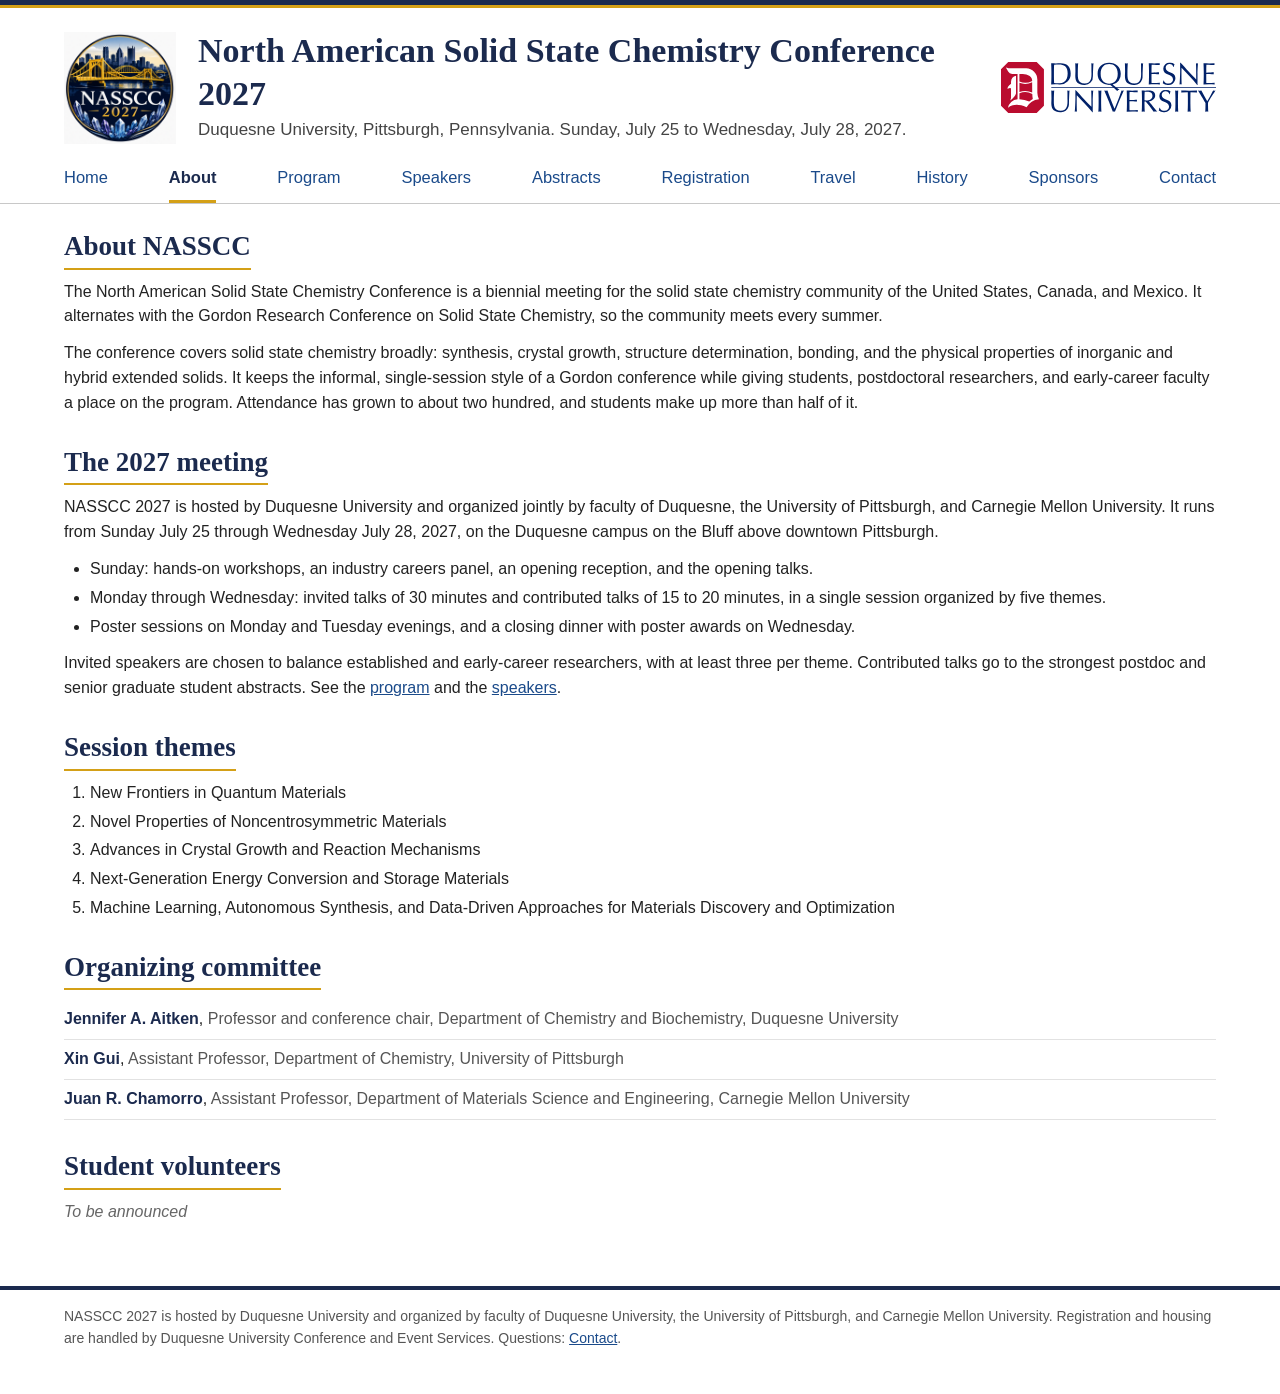
==== docs/about.html @ 4c237b93 "Home: description above the photo without a header, facts table beside the speaker list; themes move" ====
<!doctype html>
<html lang="en">
<head>
<meta charset="utf-8">
<meta name="viewport" content="width=device-width, initial-scale=1">
<title>About | NASSCC 2027</title>
<meta name="description" content="North American Solid State Chemistry Conference 2027, Duquesne University, Pittsburgh, July 25 to 28, 2027.">
<link rel="canonical" href="https://nasscc.com/about.html">
<meta property="og:type" content="website">
<meta property="og:site_name" content="NASSCC 2027">
<meta property="og:title" content="About | NASSCC 2027">
<meta property="og:description" content="North American Solid State Chemistry Conference, Duquesne University, Pittsburgh, July 25 to 28, 2027.">
<meta property="og:image" content="https://nasscc.com/img/site/logo.png">
<link rel="icon" href="img/site/favicon.png" type="image/png">
<link rel="stylesheet" href="style.css">
</head>
<body>
<div class="topband"></div>
<div class="masthead"><div class="wrap">
<div class="row"><a href="index.html"><img class="mark" src="img/site/logo.png" alt="NASSCC 2027"></a><div class="titleblock">
<h1><a href="index.html">North American Solid State Chemistry Conference 2027</a></h1>
<p class="sub">Duquesne University, Pittsburgh, Pennsylvania. Sunday, July 25 to Wednesday, July 28, 2027.</p>
</div><a class="host" href="https://www.duq.edu/"><img src="img/site/duquesne.svg" alt="Duquesne University"></a></div>
<nav>
<a href="index.html">Home</a>
<a href="about.html" class="active">About</a>
<a href="program.html">Program</a>
<a href="speakers.html">Speakers</a>
<a href="abstracts.html">Abstracts</a>
<a href="registration.html">Registration</a>
<a href="pittsburgh.html">Travel</a>
<a href="history.html">History</a>
<a href="sponsors.html">Sponsors</a>
<a href="contact.html">Contact</a>
</nav>
</div></div>
<main><div class="wrap">

<h2>About NASSCC</h2>
<p class="lead">The North American Solid State Chemistry Conference is a biennial meeting for the solid state chemistry community of the United States, Canada, and Mexico. It alternates with the Gordon Research Conference on Solid State Chemistry, so the community meets every summer.</p>
<p>The conference covers solid state chemistry broadly: synthesis, crystal growth, structure determination, bonding, and the physical properties of inorganic and hybrid extended solids. It keeps the informal, single-session style of a Gordon conference while giving students, postdoctoral researchers, and early-career faculty a place on the program. Attendance has grown to about two hundred, and students make up more than half of it.</p>

<div class="sect">
<h2>The 2027 meeting</h2>
<p>NASSCC 2027 is hosted by Duquesne University and organized jointly by faculty of Duquesne, the University of Pittsburgh, and Carnegie Mellon University. It runs from Sunday July 25 through Wednesday July 28, 2027, on the Duquesne campus on the Bluff above downtown Pittsburgh.</p>
<ul>
<li>Sunday: hands-on workshops, an industry careers panel, an opening reception, and the opening talks.</li>
<li>Monday through Wednesday: invited talks of 30 minutes and contributed talks of 15 to 20 minutes, in a single session organized by five themes.</li>
<li>Poster sessions on Monday and Tuesday evenings, and a closing dinner with poster awards on Wednesday.</li>
</ul>
<p>Invited speakers are chosen to balance established and early-career researchers, with at least three per theme. Contributed talks go to the strongest postdoc and senior graduate student abstracts. See the <a href="program.html">program</a> and the <a href="speakers.html">speakers</a>.</p>
</div>

<div class="sect">
<h2>Session themes</h2>
<ol class="themes">
<li>New Frontiers in Quantum Materials</li><li>Novel Properties of Noncentrosymmetric Materials</li><li>Advances in Crystal Growth and Reaction Mechanisms</li><li>Next-Generation Energy Conversion and Storage Materials</li><li>Machine Learning, Autonomous Synthesis, and Data-Driven Approaches for Materials Discovery and Optimization</li>
</ol>
</div>

<div class="sect">
<h2>Organizing committee</h2>
<ul class="slist"><li><b>Jennifer A. Aitken</b>, <span>Professor and conference chair, Department of Chemistry and Biochemistry, Duquesne University</span></li><li><b>Xin Gui</b>, <span>Assistant Professor, Department of Chemistry, University of Pittsburgh</span></li><li><b>Juan R. Chamorro</b>, <span>Assistant Professor, Department of Materials Science and Engineering, Carnegie Mellon University</span></li></ul>
</div>

<div class="sect">
<h2>Student volunteers</h2>
<p><span class="tba">To be announced</span></p>
</div>

</div></main>
<footer><div class="wrap">
<p>NASSCC 2027 is hosted by Duquesne University and organized by faculty of Duquesne University, the University of Pittsburgh, and Carnegie Mellon University. Registration and housing are handled by Duquesne University Conference and Event Services. Questions: <a href="contact.html">Contact</a>.</p>

</div></footer>
</body>
</html>
---- docs/style.css ----
body{margin:0;background:#fff;color:#222;font:16px/1.55 "Helvetica Neue",Helvetica,Arial,sans-serif}
*{box-sizing:border-box}
a{color:#1a4a8a}
a:hover{color:#0b2f5e}
img{max-width:100%;display:block}
.wrap{max-width:1200px;margin:0 auto;padding:0 24px}
h1,h2,h3{font-family:Georgia,"Iowan Old Style",Palatino,"Times New Roman",serif;font-weight:700;line-height:1.25}
h2{color:#1b2a4e;padding-bottom:4px;border-bottom:2px solid #d4a017;display:inline-block}
h3{color:#1b2a4e}
.topband{height:8px;background:#1b2a4e;border-bottom:3px solid #d4a017}
.masthead{padding:22px 0 0;border-bottom:1px solid #c8c8c8}
.masthead .row{display:flex;align-items:center;gap:22px}
.masthead .row>a{flex:none}
.masthead .titleblock{flex:1 1 auto;min-width:0}
.masthead .host img{width:215px;height:auto;margin-bottom:10px}
@media (max-width:900px){.masthead .host img{width:170px}}
@media (max-width:720px){.masthead .row{flex-wrap:wrap}.masthead .host{order:3;margin-left:0}.masthead .host img{width:150px}}
.masthead .mark{width:112px;height:112px;flex:none;margin-bottom:10px}
@media (max-width:600px){.masthead .mark{width:72px;height:72px}}
.masthead h1{font-size:clamp(24px,3.4vw,34px);margin:0 0 2px}
.masthead .sub{margin:0 0 12px}
.masthead h1 a{color:#1b2a4e;text-decoration:none}
.masthead .sub{margin:0 0 12px;font-size:17px;color:#444}
nav{font-size:16.5px;padding:10px 0 0;display:flex;justify-content:space-between;flex-wrap:wrap;gap:0 14px}
nav a{color:#1a4a8a;text-decoration:none;padding-bottom:9px;border-bottom:3px solid transparent;white-space:nowrap}
nav a.active{font-weight:700;color:#1b2a4e;border-bottom-color:#d4a017}
nav a:hover{color:#1b2a4e}
@media (max-width:720px){nav{justify-content:flex-start;gap:0 18px}nav a{padding-bottom:6px}}
main{padding:26px 0 50px;min-height:50vh}
h2{font-size:27px;margin:28px 0 10px}
h2:first-child{margin-top:0}
h3{font-size:20px;margin:22px 0 6px}
p{margin:0 0 12px}
ul,ol{margin:0 0 12px;padding-left:26px}
li{margin:0 0 4px}
.small{font-size:14px;color:#555}
.sect{margin-top:30px}
.lead{}
.tba{color:#666;font-style:italic}
figure{margin:0 0 22px}
figure img{width:100%;height:auto}
figcaption{font-size:13px;color:#555;padding-top:6px}
.banner img{aspect-ratio:2/1.1;object-fit:cover;object-position:50% 0}
.cols{display:grid;grid-template-columns:1.15fr 1fr;gap:48px;align-items:start}
.cols h2{margin-top:0}
@media (max-width:720px){.cols{grid-template-columns:1fr;gap:12px}}
table{border-collapse:collapse;width:100%;margin:6px 0 16px;font-size:15.5px}
th,td{text-align:left;padding:7px 12px 7px 0;border-bottom:1px solid #ccc;vertical-align:top}
th{font-weight:700;border-bottom:2px solid #d4a017}
table.facts td:first-child{font-weight:700;width:120px;white-space:nowrap}
table.facts td{padding-top:9px;padding-bottom:9px;white-space:nowrap}
@media (max-width:720px){table.facts td{white-space:normal}}
.tscroll{overflow-x:auto}
/* people */
.pgrid{display:grid;grid-template-columns:repeat(5,1fr);gap:26px 24px;margin:6px 0 10px}
@media (max-width:1000px){.pgrid{grid-template-columns:repeat(4,1fr)}}
@media (max-width:820px){.pgrid{grid-template-columns:repeat(3,1fr)}}
@media (max-width:600px){.pgrid{grid-template-columns:repeat(2,1fr);gap:20px 14px}}
.pcard{margin:0}
.portrait{width:100%;aspect-ratio:1/1;object-fit:cover;background:#e9e9e9}
.portrait.empty{background:#eee}
.pcard figcaption{padding-top:7px;font-size:14px;color:#444;line-height:1.4}
.pcard .nm{font-size:16px;font-weight:700;color:#222;display:block;margin-bottom:2px}
.pcard .site{display:inline-block;margin-top:3px;font-size:13.5px}
.orgs{display:grid;grid-template-columns:repeat(3,1fr);gap:26px 24px;max-width:720px}
@media (max-width:600px){.orgs{grid-template-columns:1fr 1fr;gap:20px 14px}}
.namelist{columns:2;column-gap:40px;padding-left:22px;font-size:15.5px;max-width:none}
.namelist.one{columns:1}
.namelist li{break-inside:avoid;max-width:none}
@media (max-width:600px){.namelist{columns:1}}
footer{border-top:4px solid #1b2a4e;padding:16px 0 40px;font-size:14px;color:#555}
footer p{margin:0 0 4px;max-width:none}
footer p.credit{margin-top:8px;font-size:13px;color:#777}
.slist{list-style:none;padding:0;margin:0 0 18px}
.slist li{padding:7px 0;border-bottom:1px solid #e2e2e2;margin:0}
.slist b{color:#1b2a4e}
.slist span{color:#555}
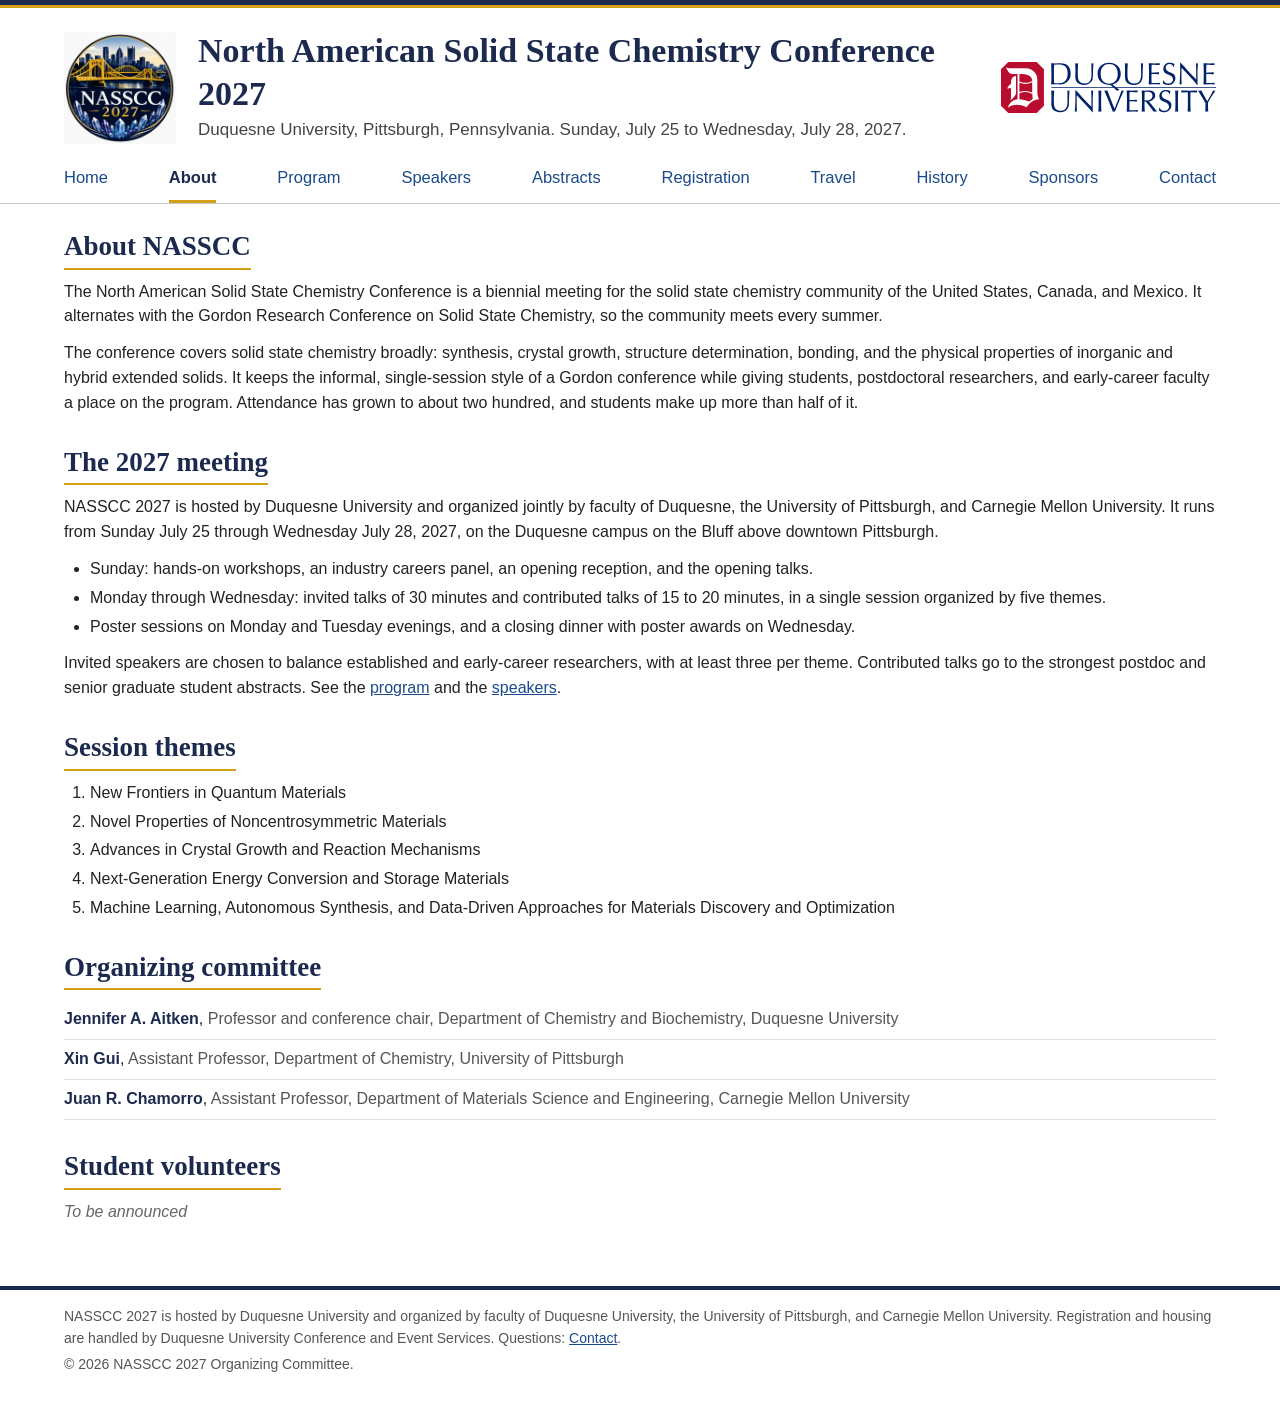
==== commit 0719d077: "Footer copyright line Co-Authored-By: Claude Fable 5.1 <noreply@anthropic.com> Claude-Session: https" ====
--- a/docs/about.html
+++ b/docs/about.html
@@ -72,6 +72,7 @@
 <footer><div class="wrap">
 <p>NASSCC 2027 is hosted by Duquesne University and organized by faculty of Duquesne University, the University of Pittsburgh, and Carnegie Mellon University. Registration and housing are handled by Duquesne University Conference and Event Services. Questions: <a href="contact.html">Contact</a>.</p>
 
+<p>&copy; 2026 NASSCC 2027 Organizing Committee.</p>
 </div></footer>
 </body>
 </html>
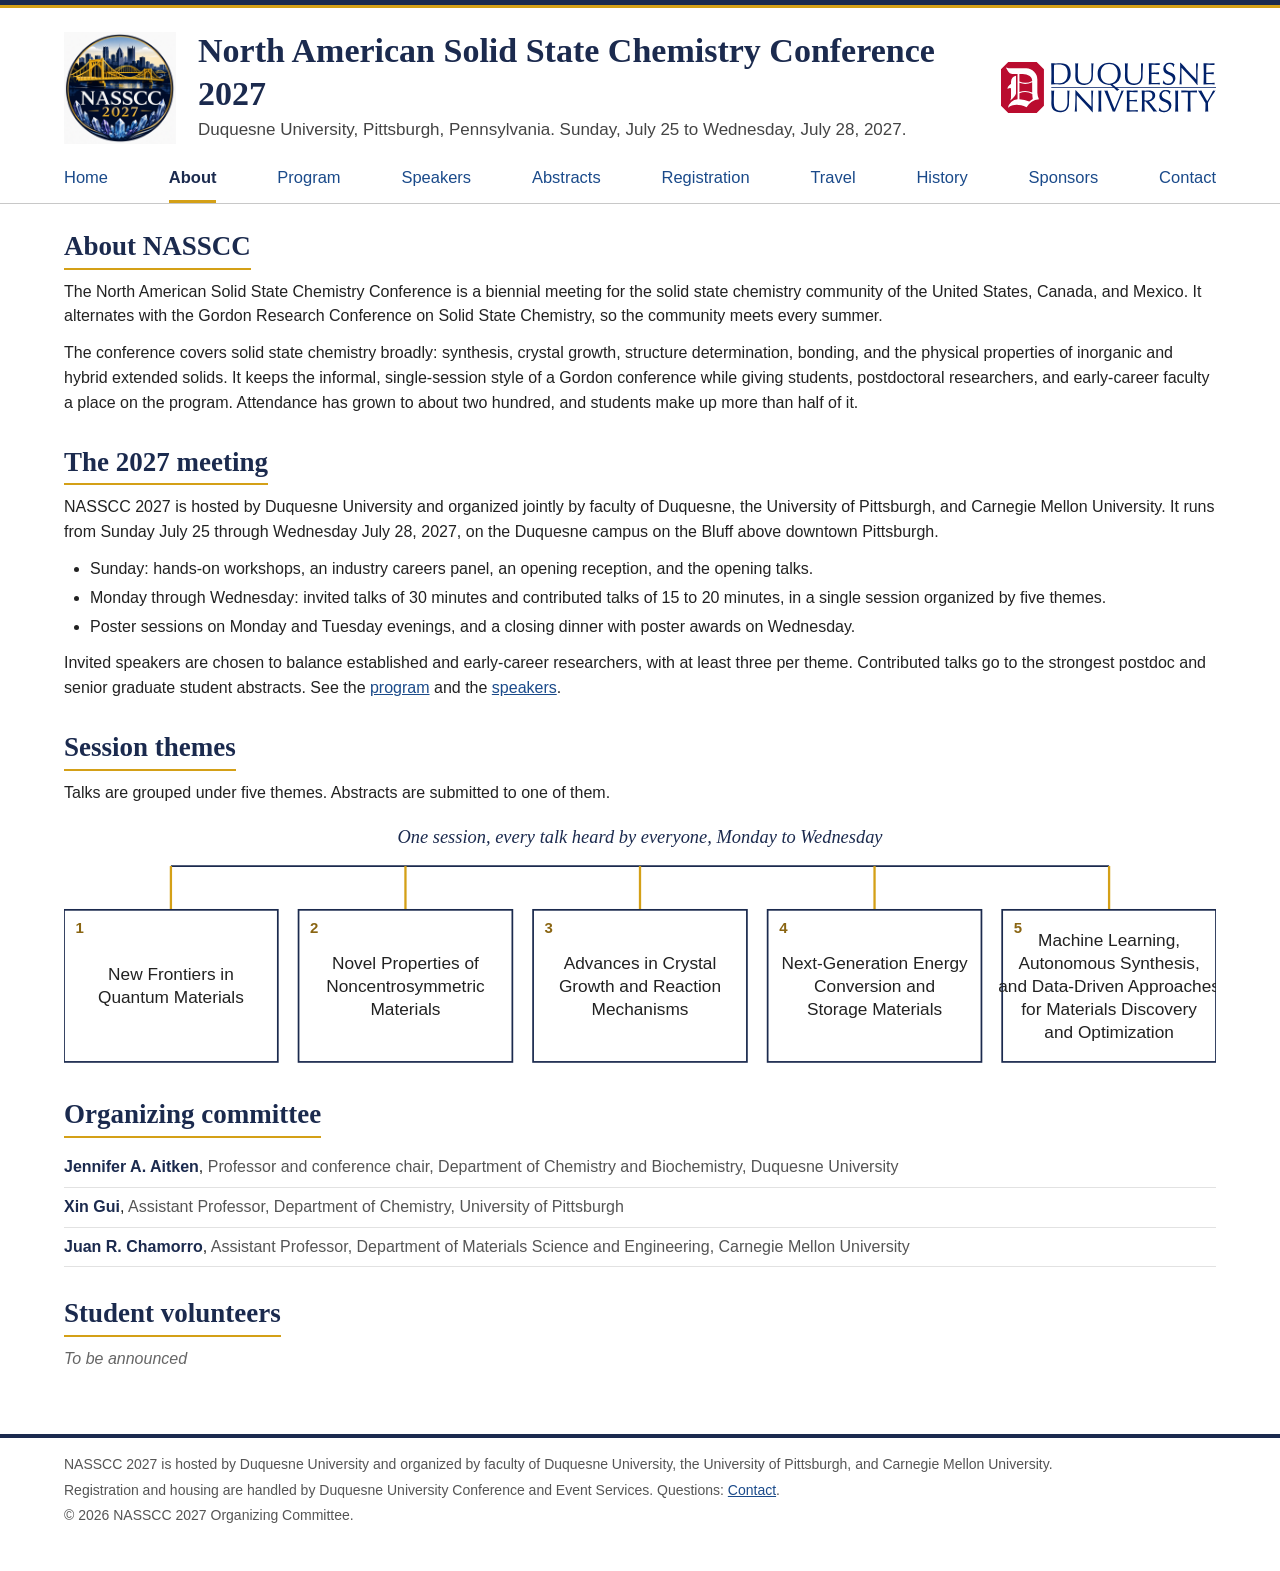
==== commit 24b3a267: "History blanks for unknown organizers, footer split, contact wording, themes figure on About, themes" ====
--- a/docs/about.html
+++ b/docs/about.html
@@ -53,9 +53,8 @@
 
 <div class="sect">
 <h2>Session themes</h2>
-<ol class="themes">
-<li>New Frontiers in Quantum Materials</li><li>Novel Properties of Noncentrosymmetric Materials</li><li>Advances in Crystal Growth and Reaction Mechanisms</li><li>Next-Generation Energy Conversion and Storage Materials</li><li>Machine Learning, Autonomous Synthesis, and Data-Driven Approaches for Materials Discovery and Optimization</li>
-</ol>
+<p>Talks are grouped under five themes. Abstracts are submitted to one of them.</p>
+<figure class="themes-wrap"><svg class="themes-fig" viewBox="0 0 1000 216" role="img" aria-label="The five session themes of NASSCC 2027"><style>.tf-t{font:15px "Helvetica Neue",Helvetica,Arial,sans-serif;fill:#222}.tf-h{font:italic 16px Georgia,serif;fill:#1b2a4e}.tf-n{font:bold 13px "Helvetica Neue",Helvetica,Arial,sans-serif;fill:#8a6512}</style><text class="tf-h" x="500.0" y="20" text-anchor="middle">One session, every talk heard by everyone, Monday to Wednesday</text><line x1="92.8" y1="40" x2="907.2" y2="40" stroke="#1b2a4e" stroke-width="1.5"/><line x1="92.8" y1="40" x2="92.8" y2="78" stroke="#d4a017" stroke-width="2"/><rect x="0.0" y="78" width="185.6" height="132" fill="#fff" stroke="#1b2a4e" stroke-width="1.5"/><text class="tf-n" x="10.0" y="98">1</text><text class="tf-t" x="92.8" y="139.0" text-anchor="middle">New Frontiers in</text><text class="tf-t" x="92.8" y="159.0" text-anchor="middle">Quantum Materials</text><line x1="296.4" y1="40" x2="296.4" y2="78" stroke="#d4a017" stroke-width="2"/><rect x="203.6" y="78" width="185.6" height="132" fill="#fff" stroke="#1b2a4e" stroke-width="1.5"/><text class="tf-n" x="213.6" y="98">2</text><text class="tf-t" x="296.4" y="129.0" text-anchor="middle">Novel Properties of</text><text class="tf-t" x="296.4" y="149.0" text-anchor="middle">Noncentrosymmetric</text><text class="tf-t" x="296.4" y="169.0" text-anchor="middle">Materials</text><line x1="500.0" y1="40" x2="500.0" y2="78" stroke="#d4a017" stroke-width="2"/><rect x="407.2" y="78" width="185.6" height="132" fill="#fff" stroke="#1b2a4e" stroke-width="1.5"/><text class="tf-n" x="417.2" y="98">3</text><text class="tf-t" x="500.0" y="129.0" text-anchor="middle">Advances in Crystal</text><text class="tf-t" x="500.0" y="149.0" text-anchor="middle">Growth and Reaction</text><text class="tf-t" x="500.0" y="169.0" text-anchor="middle">Mechanisms</text><line x1="703.5999999999999" y1="40" x2="703.5999999999999" y2="78" stroke="#d4a017" stroke-width="2"/><rect x="610.8" y="78" width="185.6" height="132" fill="#fff" stroke="#1b2a4e" stroke-width="1.5"/><text class="tf-n" x="620.8" y="98">4</text><text class="tf-t" x="703.5999999999999" y="129.0" text-anchor="middle">Next-Generation Energy</text><text class="tf-t" x="703.5999999999999" y="149.0" text-anchor="middle">Conversion and</text><text class="tf-t" x="703.5999999999999" y="169.0" text-anchor="middle">Storage Materials</text><line x1="907.1999999999999" y1="40" x2="907.1999999999999" y2="78" stroke="#d4a017" stroke-width="2"/><rect x="814.4" y="78" width="185.6" height="132" fill="#fff" stroke="#1b2a4e" stroke-width="1.5"/><text class="tf-n" x="824.4" y="98">5</text><text class="tf-t" x="907.1999999999999" y="109.0" text-anchor="middle">Machine Learning,</text><text class="tf-t" x="907.1999999999999" y="129.0" text-anchor="middle">Autonomous Synthesis,</text><text class="tf-t" x="907.1999999999999" y="149.0" text-anchor="middle">and Data-Driven Approaches</text><text class="tf-t" x="907.1999999999999" y="169.0" text-anchor="middle">for Materials Discovery</text><text class="tf-t" x="907.1999999999999" y="189.0" text-anchor="middle">and Optimization</text></svg></figure>
 </div>
 
 <div class="sect">
@@ -70,7 +69,8 @@
 
 </div></main>
 <footer><div class="wrap">
-<p>NASSCC 2027 is hosted by Duquesne University and organized by faculty of Duquesne University, the University of Pittsburgh, and Carnegie Mellon University. Registration and housing are handled by Duquesne University Conference and Event Services. Questions: <a href="contact.html">Contact</a>.</p>
+<p>NASSCC 2027 is hosted by Duquesne University and organized by faculty of Duquesne University, the University of Pittsburgh, and Carnegie Mellon University.</p>
+<p>Registration and housing are handled by Duquesne University Conference and Event Services. Questions: <a href="contact.html">Contact</a>.</p>
 
 <p>&copy; 2026 NASSCC 2027 Organizing Committee.</p>
 </div></footer>
--- a/docs/style.css
+++ b/docs/style.css
@@ -75,3 +75,5 @@
 .slist li{padding:7px 0;border-bottom:1px solid #e2e2e2;margin:0}
 .slist b{color:#1b2a4e}
 .slist span{color:#555}
+.themes-wrap{margin:14px 0 6px}
+.themes-fig{width:100%;height:auto;display:block}
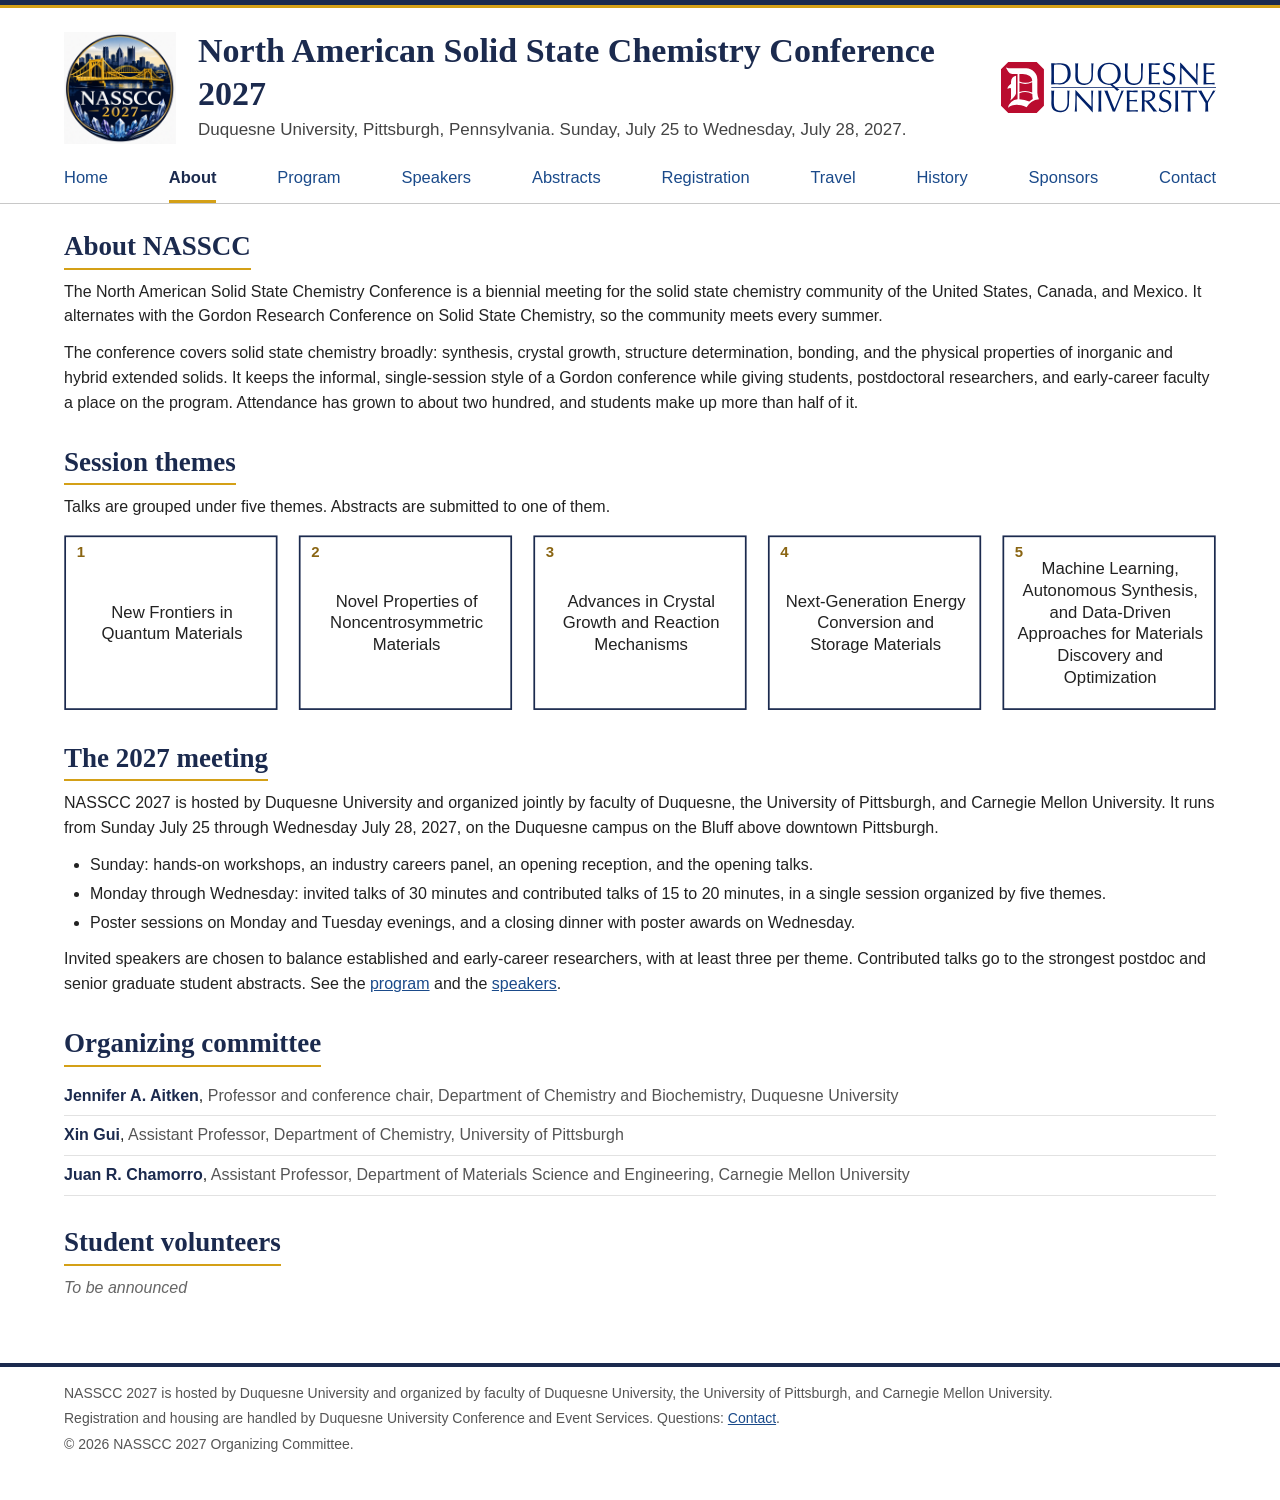
==== commit aa45c4cf: "About: themes figure as five plain boxes, placed above The 2027 meeting Co-Authored-By: Claude Fable" ====
--- a/docs/about.html
+++ b/docs/about.html
@@ -41,6 +41,12 @@
 <p>The conference covers solid state chemistry broadly: synthesis, crystal growth, structure determination, bonding, and the physical properties of inorganic and hybrid extended solids. It keeps the informal, single-session style of a Gordon conference while giving students, postdoctoral researchers, and early-career faculty a place on the program. Attendance has grown to about two hundred, and students make up more than half of it.</p>
 
 <div class="sect">
+<h2>Session themes</h2>
+<p>Talks are grouped under five themes. Abstracts are submitted to one of them.</p>
+<figure class="themes-wrap"><svg class="themes-fig" viewBox="0 0 1000 154" role="img" aria-label="The five session themes of NASSCC 2027"><style>.tf-t{font:14.5px "Helvetica Neue",Helvetica,Arial,sans-serif;fill:#222}.tf-n{font:bold 13px "Helvetica Neue",Helvetica,Arial,sans-serif;fill:#8a6512}</style><rect x="1.0" y="2" width="183.6" height="150" fill="#fff" stroke="#1b2a4e" stroke-width="1.5"/><text class="tf-n" x="11.0" y="20">1</text><text class="tf-t" x="93.8" y="72.5" text-anchor="middle">New Frontiers in</text><text class="tf-t" x="93.8" y="91.5" text-anchor="middle">Quantum Materials</text><rect x="204.6" y="2" width="183.6" height="150" fill="#fff" stroke="#1b2a4e" stroke-width="1.5"/><text class="tf-n" x="214.6" y="20">2</text><text class="tf-t" x="297.4" y="63.0" text-anchor="middle">Novel Properties of</text><text class="tf-t" x="297.4" y="82.0" text-anchor="middle">Noncentrosymmetric</text><text class="tf-t" x="297.4" y="101.0" text-anchor="middle">Materials</text><rect x="408.2" y="2" width="183.6" height="150" fill="#fff" stroke="#1b2a4e" stroke-width="1.5"/><text class="tf-n" x="418.2" y="20">3</text><text class="tf-t" x="501.0" y="63.0" text-anchor="middle">Advances in Crystal</text><text class="tf-t" x="501.0" y="82.0" text-anchor="middle">Growth and Reaction</text><text class="tf-t" x="501.0" y="101.0" text-anchor="middle">Mechanisms</text><rect x="611.8" y="2" width="183.6" height="150" fill="#fff" stroke="#1b2a4e" stroke-width="1.5"/><text class="tf-n" x="621.8" y="20">4</text><text class="tf-t" x="704.5999999999999" y="63.0" text-anchor="middle">Next-Generation Energy</text><text class="tf-t" x="704.5999999999999" y="82.0" text-anchor="middle">Conversion and</text><text class="tf-t" x="704.5999999999999" y="101.0" text-anchor="middle">Storage Materials</text><rect x="815.4" y="2" width="183.6" height="150" fill="#fff" stroke="#1b2a4e" stroke-width="1.5"/><text class="tf-n" x="825.4" y="20">5</text><text class="tf-t" x="908.1999999999999" y="34.5" text-anchor="middle">Machine Learning,</text><text class="tf-t" x="908.1999999999999" y="53.5" text-anchor="middle">Autonomous Synthesis,</text><text class="tf-t" x="908.1999999999999" y="72.5" text-anchor="middle">and Data-Driven</text><text class="tf-t" x="908.1999999999999" y="91.5" text-anchor="middle">Approaches for Materials</text><text class="tf-t" x="908.1999999999999" y="110.5" text-anchor="middle">Discovery and</text><text class="tf-t" x="908.1999999999999" y="129.5" text-anchor="middle">Optimization</text></svg></figure>
+</div>
+
+<div class="sect">
 <h2>The 2027 meeting</h2>
 <p>NASSCC 2027 is hosted by Duquesne University and organized jointly by faculty of Duquesne, the University of Pittsburgh, and Carnegie Mellon University. It runs from Sunday July 25 through Wednesday July 28, 2027, on the Duquesne campus on the Bluff above downtown Pittsburgh.</p>
 <ul>
@@ -49,12 +55,6 @@
 <li>Poster sessions on Monday and Tuesday evenings, and a closing dinner with poster awards on Wednesday.</li>
 </ul>
 <p>Invited speakers are chosen to balance established and early-career researchers, with at least three per theme. Contributed talks go to the strongest postdoc and senior graduate student abstracts. See the <a href="program.html">program</a> and the <a href="speakers.html">speakers</a>.</p>
-</div>
-
-<div class="sect">
-<h2>Session themes</h2>
-<p>Talks are grouped under five themes. Abstracts are submitted to one of them.</p>
-<figure class="themes-wrap"><svg class="themes-fig" viewBox="0 0 1000 216" role="img" aria-label="The five session themes of NASSCC 2027"><style>.tf-t{font:15px "Helvetica Neue",Helvetica,Arial,sans-serif;fill:#222}.tf-h{font:italic 16px Georgia,serif;fill:#1b2a4e}.tf-n{font:bold 13px "Helvetica Neue",Helvetica,Arial,sans-serif;fill:#8a6512}</style><text class="tf-h" x="500.0" y="20" text-anchor="middle">One session, every talk heard by everyone, Monday to Wednesday</text><line x1="92.8" y1="40" x2="907.2" y2="40" stroke="#1b2a4e" stroke-width="1.5"/><line x1="92.8" y1="40" x2="92.8" y2="78" stroke="#d4a017" stroke-width="2"/><rect x="0.0" y="78" width="185.6" height="132" fill="#fff" stroke="#1b2a4e" stroke-width="1.5"/><text class="tf-n" x="10.0" y="98">1</text><text class="tf-t" x="92.8" y="139.0" text-anchor="middle">New Frontiers in</text><text class="tf-t" x="92.8" y="159.0" text-anchor="middle">Quantum Materials</text><line x1="296.4" y1="40" x2="296.4" y2="78" stroke="#d4a017" stroke-width="2"/><rect x="203.6" y="78" width="185.6" height="132" fill="#fff" stroke="#1b2a4e" stroke-width="1.5"/><text class="tf-n" x="213.6" y="98">2</text><text class="tf-t" x="296.4" y="129.0" text-anchor="middle">Novel Properties of</text><text class="tf-t" x="296.4" y="149.0" text-anchor="middle">Noncentrosymmetric</text><text class="tf-t" x="296.4" y="169.0" text-anchor="middle">Materials</text><line x1="500.0" y1="40" x2="500.0" y2="78" stroke="#d4a017" stroke-width="2"/><rect x="407.2" y="78" width="185.6" height="132" fill="#fff" stroke="#1b2a4e" stroke-width="1.5"/><text class="tf-n" x="417.2" y="98">3</text><text class="tf-t" x="500.0" y="129.0" text-anchor="middle">Advances in Crystal</text><text class="tf-t" x="500.0" y="149.0" text-anchor="middle">Growth and Reaction</text><text class="tf-t" x="500.0" y="169.0" text-anchor="middle">Mechanisms</text><line x1="703.5999999999999" y1="40" x2="703.5999999999999" y2="78" stroke="#d4a017" stroke-width="2"/><rect x="610.8" y="78" width="185.6" height="132" fill="#fff" stroke="#1b2a4e" stroke-width="1.5"/><text class="tf-n" x="620.8" y="98">4</text><text class="tf-t" x="703.5999999999999" y="129.0" text-anchor="middle">Next-Generation Energy</text><text class="tf-t" x="703.5999999999999" y="149.0" text-anchor="middle">Conversion and</text><text class="tf-t" x="703.5999999999999" y="169.0" text-anchor="middle">Storage Materials</text><line x1="907.1999999999999" y1="40" x2="907.1999999999999" y2="78" stroke="#d4a017" stroke-width="2"/><rect x="814.4" y="78" width="185.6" height="132" fill="#fff" stroke="#1b2a4e" stroke-width="1.5"/><text class="tf-n" x="824.4" y="98">5</text><text class="tf-t" x="907.1999999999999" y="109.0" text-anchor="middle">Machine Learning,</text><text class="tf-t" x="907.1999999999999" y="129.0" text-anchor="middle">Autonomous Synthesis,</text><text class="tf-t" x="907.1999999999999" y="149.0" text-anchor="middle">and Data-Driven Approaches</text><text class="tf-t" x="907.1999999999999" y="169.0" text-anchor="middle">for Materials Discovery</text><text class="tf-t" x="907.1999999999999" y="189.0" text-anchor="middle">and Optimization</text></svg></figure>
 </div>
 
 <div class="sect">
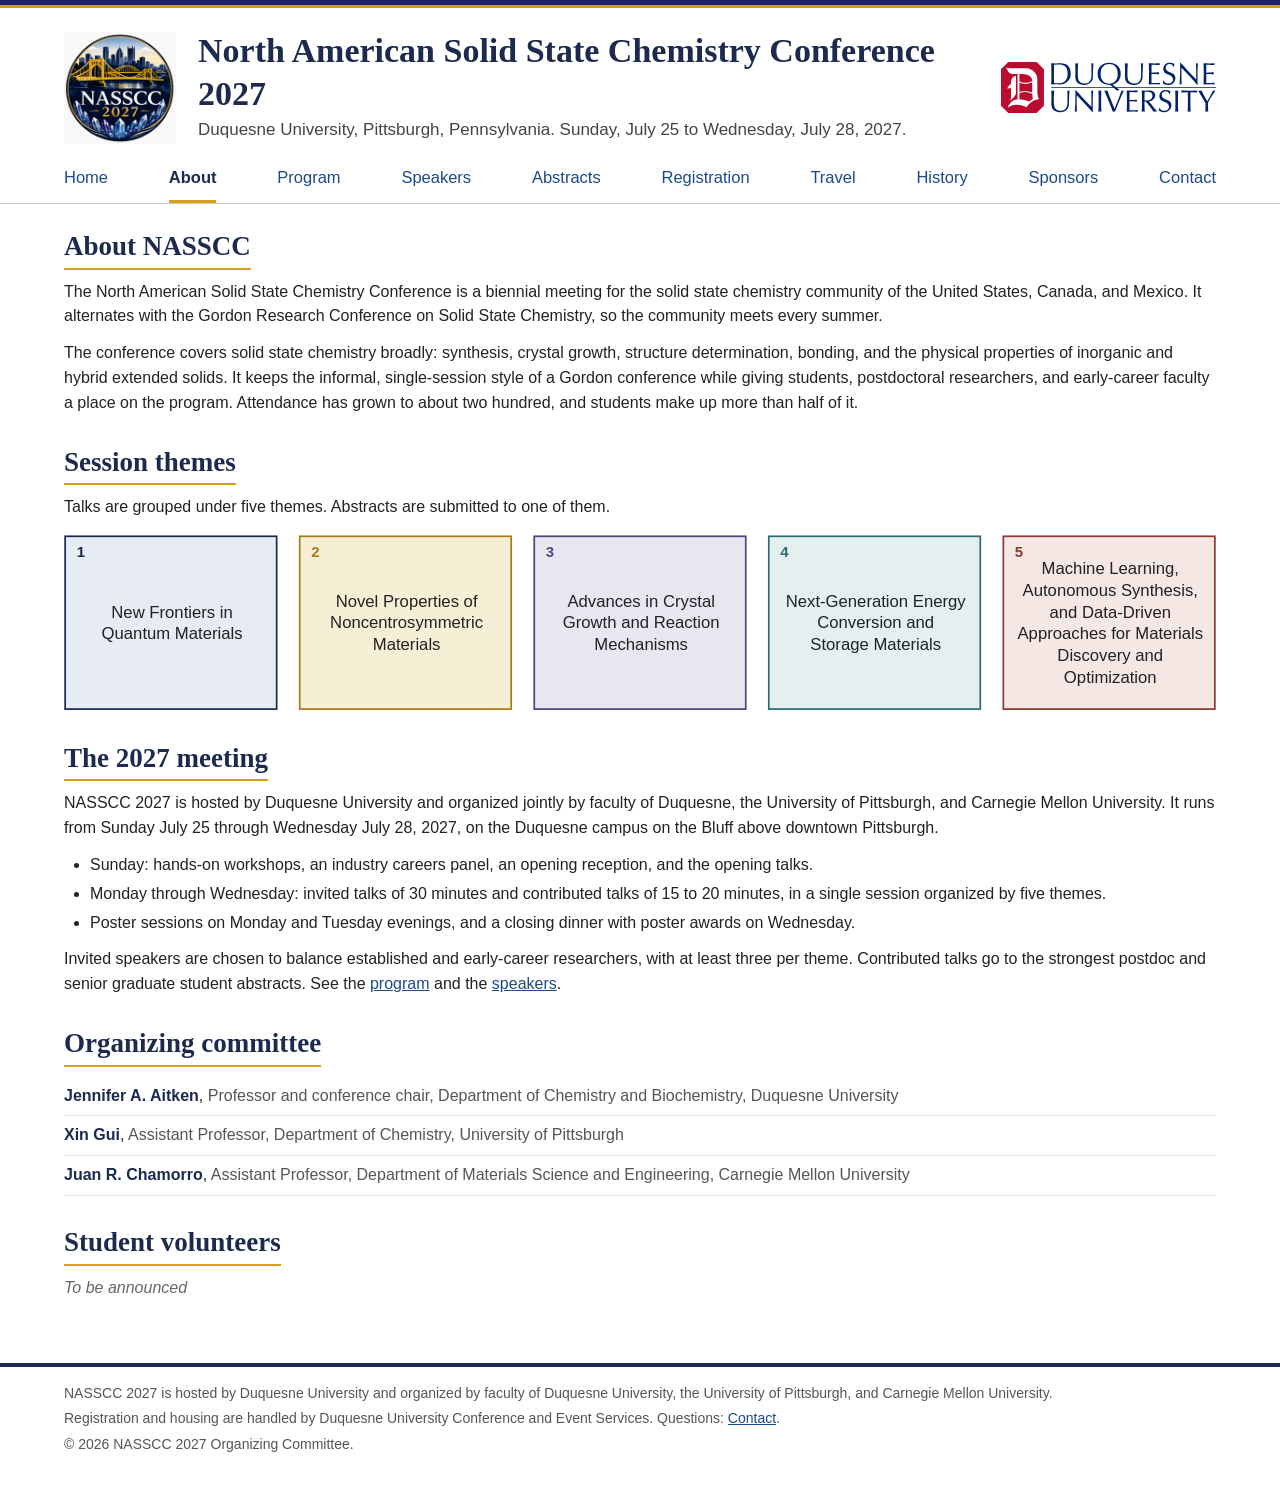
==== commit 5cc6701b: "About: soft tint per theme box Co-Authored-By: Claude Fable 5.1 <noreply@anthropic.com> Claude-Sessi" ====
--- a/docs/about.html
+++ b/docs/about.html
@@ -43,7 +43,7 @@
 <div class="sect">
 <h2>Session themes</h2>
 <p>Talks are grouped under five themes. Abstracts are submitted to one of them.</p>
-<figure class="themes-wrap"><svg class="themes-fig" viewBox="0 0 1000 154" role="img" aria-label="The five session themes of NASSCC 2027"><style>.tf-t{font:14.5px "Helvetica Neue",Helvetica,Arial,sans-serif;fill:#222}.tf-n{font:bold 13px "Helvetica Neue",Helvetica,Arial,sans-serif;fill:#8a6512}</style><rect x="1.0" y="2" width="183.6" height="150" fill="#fff" stroke="#1b2a4e" stroke-width="1.5"/><text class="tf-n" x="11.0" y="20">1</text><text class="tf-t" x="93.8" y="72.5" text-anchor="middle">New Frontiers in</text><text class="tf-t" x="93.8" y="91.5" text-anchor="middle">Quantum Materials</text><rect x="204.6" y="2" width="183.6" height="150" fill="#fff" stroke="#1b2a4e" stroke-width="1.5"/><text class="tf-n" x="214.6" y="20">2</text><text class="tf-t" x="297.4" y="63.0" text-anchor="middle">Novel Properties of</text><text class="tf-t" x="297.4" y="82.0" text-anchor="middle">Noncentrosymmetric</text><text class="tf-t" x="297.4" y="101.0" text-anchor="middle">Materials</text><rect x="408.2" y="2" width="183.6" height="150" fill="#fff" stroke="#1b2a4e" stroke-width="1.5"/><text class="tf-n" x="418.2" y="20">3</text><text class="tf-t" x="501.0" y="63.0" text-anchor="middle">Advances in Crystal</text><text class="tf-t" x="501.0" y="82.0" text-anchor="middle">Growth and Reaction</text><text class="tf-t" x="501.0" y="101.0" text-anchor="middle">Mechanisms</text><rect x="611.8" y="2" width="183.6" height="150" fill="#fff" stroke="#1b2a4e" stroke-width="1.5"/><text class="tf-n" x="621.8" y="20">4</text><text class="tf-t" x="704.5999999999999" y="63.0" text-anchor="middle">Next-Generation Energy</text><text class="tf-t" x="704.5999999999999" y="82.0" text-anchor="middle">Conversion and</text><text class="tf-t" x="704.5999999999999" y="101.0" text-anchor="middle">Storage Materials</text><rect x="815.4" y="2" width="183.6" height="150" fill="#fff" stroke="#1b2a4e" stroke-width="1.5"/><text class="tf-n" x="825.4" y="20">5</text><text class="tf-t" x="908.1999999999999" y="34.5" text-anchor="middle">Machine Learning,</text><text class="tf-t" x="908.1999999999999" y="53.5" text-anchor="middle">Autonomous Synthesis,</text><text class="tf-t" x="908.1999999999999" y="72.5" text-anchor="middle">and Data-Driven</text><text class="tf-t" x="908.1999999999999" y="91.5" text-anchor="middle">Approaches for Materials</text><text class="tf-t" x="908.1999999999999" y="110.5" text-anchor="middle">Discovery and</text><text class="tf-t" x="908.1999999999999" y="129.5" text-anchor="middle">Optimization</text></svg></figure>
+<figure class="themes-wrap"><svg class="themes-fig" viewBox="0 0 1000 154" role="img" aria-label="The five session themes of NASSCC 2027"><style>.tf-t{font:14.5px "Helvetica Neue",Helvetica,Arial,sans-serif;fill:#222}.tf-n{font:bold 13px "Helvetica Neue",Helvetica,Arial,sans-serif}</style><rect x="1.0" y="2" width="183.6" height="150" fill="#e6ebf4" stroke="#1b2a4e" stroke-width="1.5"/><text class="tf-n" x="11.0" y="20" fill="#1b2a4e">1</text><text class="tf-t" x="93.8" y="72.5" text-anchor="middle">New Frontiers in</text><text class="tf-t" x="93.8" y="91.5" text-anchor="middle">Quantum Materials</text><rect x="204.6" y="2" width="183.6" height="150" fill="#f7eed6" stroke="#a67c1a" stroke-width="1.5"/><text class="tf-n" x="214.6" y="20" fill="#a67c1a">2</text><text class="tf-t" x="297.4" y="63.0" text-anchor="middle">Novel Properties of</text><text class="tf-t" x="297.4" y="82.0" text-anchor="middle">Noncentrosymmetric</text><text class="tf-t" x="297.4" y="101.0" text-anchor="middle">Materials</text><rect x="408.2" y="2" width="183.6" height="150" fill="#e9e6f2" stroke="#4b4a7a" stroke-width="1.5"/><text class="tf-n" x="418.2" y="20" fill="#4b4a7a">3</text><text class="tf-t" x="501.0" y="63.0" text-anchor="middle">Advances in Crystal</text><text class="tf-t" x="501.0" y="82.0" text-anchor="middle">Growth and Reaction</text><text class="tf-t" x="501.0" y="101.0" text-anchor="middle">Mechanisms</text><rect x="611.8" y="2" width="183.6" height="150" fill="#e4eff0" stroke="#2f6b73" stroke-width="1.5"/><text class="tf-n" x="621.8" y="20" fill="#2f6b73">4</text><text class="tf-t" x="704.5999999999999" y="63.0" text-anchor="middle">Next-Generation Energy</text><text class="tf-t" x="704.5999999999999" y="82.0" text-anchor="middle">Conversion and</text><text class="tf-t" x="704.5999999999999" y="101.0" text-anchor="middle">Storage Materials</text><rect x="815.4" y="2" width="183.6" height="150" fill="#f4e7e4" stroke="#8c3a34" stroke-width="1.5"/><text class="tf-n" x="825.4" y="20" fill="#8c3a34">5</text><text class="tf-t" x="908.1999999999999" y="34.5" text-anchor="middle">Machine Learning,</text><text class="tf-t" x="908.1999999999999" y="53.5" text-anchor="middle">Autonomous Synthesis,</text><text class="tf-t" x="908.1999999999999" y="72.5" text-anchor="middle">and Data-Driven</text><text class="tf-t" x="908.1999999999999" y="91.5" text-anchor="middle">Approaches for Materials</text><text class="tf-t" x="908.1999999999999" y="110.5" text-anchor="middle">Discovery and</text><text class="tf-t" x="908.1999999999999" y="129.5" text-anchor="middle">Optimization</text></svg></figure>
 </div>
 
 <div class="sect">
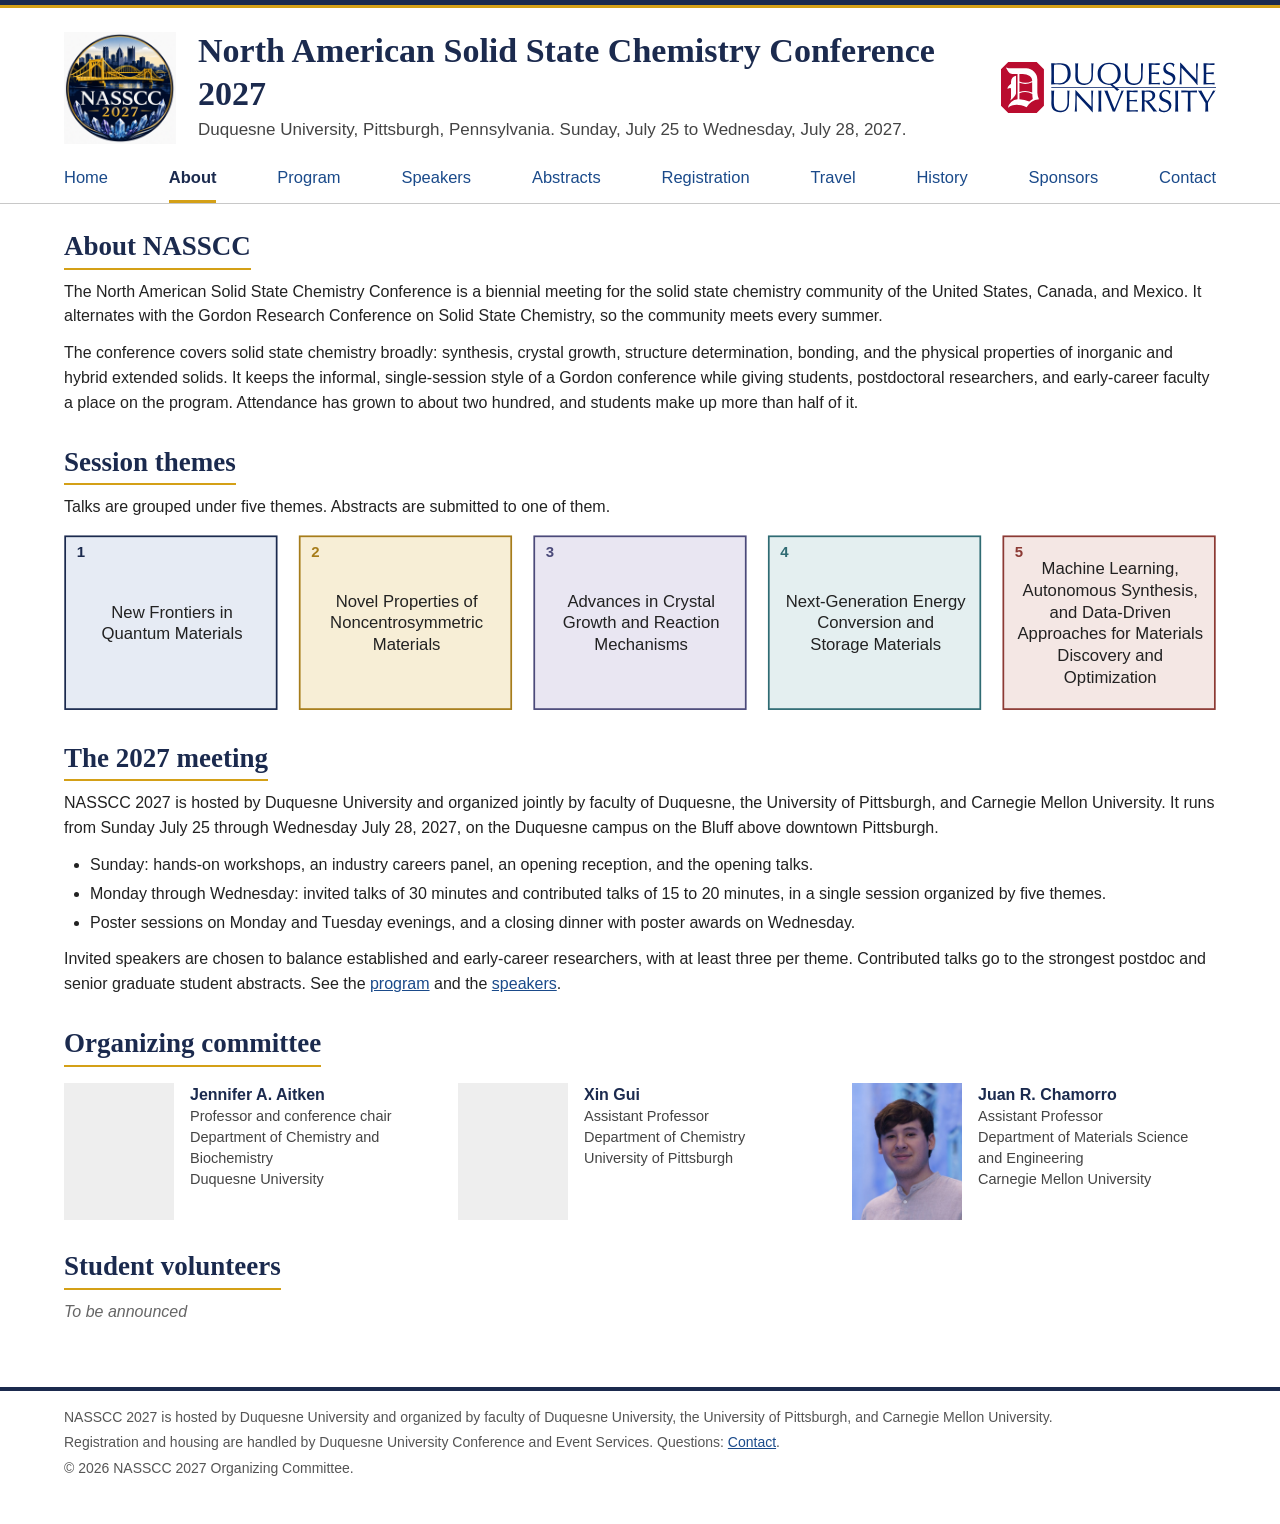
==== commit 65ca8478: "About: organizer row with small portraits, Juan's photo in, placeholders for Jen and Xin Co-Authored" ====
--- a/docs/about.html
+++ b/docs/about.html
@@ -59,7 +59,7 @@
 
 <div class="sect">
 <h2>Organizing committee</h2>
-<ul class="slist"><li><b>Jennifer A. Aitken</b>, <span>Professor and conference chair, Department of Chemistry and Biochemistry, Duquesne University</span></li><li><b>Xin Gui</b>, <span>Assistant Professor, Department of Chemistry, University of Pittsburgh</span></li><li><b>Juan R. Chamorro</b>, <span>Assistant Professor, Department of Materials Science and Engineering, Carnegie Mellon University</span></li></ul>
+<div class="orgrow"><div class="org"><div class="portrait empty" aria-hidden="true"></div><div><b>Jennifer A. Aitken</b><br>Professor and conference chair<br>Department of Chemistry and Biochemistry<br>Duquesne University</div></div><div class="org"><div class="portrait empty" aria-hidden="true"></div><div><b>Xin Gui</b><br>Assistant Professor<br>Department of Chemistry<br>University of Pittsburgh</div></div><div class="org"><img class="portrait" src="img/organizers/chamorro-juan.jpg" alt="Juan R. Chamorro"><div><b>Juan R. Chamorro</b><br>Assistant Professor<br>Department of Materials Science and Engineering<br>Carnegie Mellon University</div></div></div>
 </div>
 
 <div class="sect">
--- a/docs/style.css
+++ b/docs/style.css
@@ -76,4 +76,9 @@
 .slist b{color:#1b2a4e}
 .slist span{color:#555}
 .themes-wrap{margin:14px 0 6px}
+.orgrow{display:grid;grid-template-columns:repeat(3,1fr);gap:24px 30px;margin:6px 0 10px}
+.org{display:flex;gap:16px;align-items:flex-start;font-size:14.5px;line-height:1.45;color:#444}
+.org .portrait{width:110px;flex:none;aspect-ratio:4/5;object-fit:cover}
+.org b{color:#1b2a4e;font-size:16px}
+@media (max-width:900px){.orgrow{grid-template-columns:1fr}}
 .themes-fig{width:100%;height:auto;display:block}
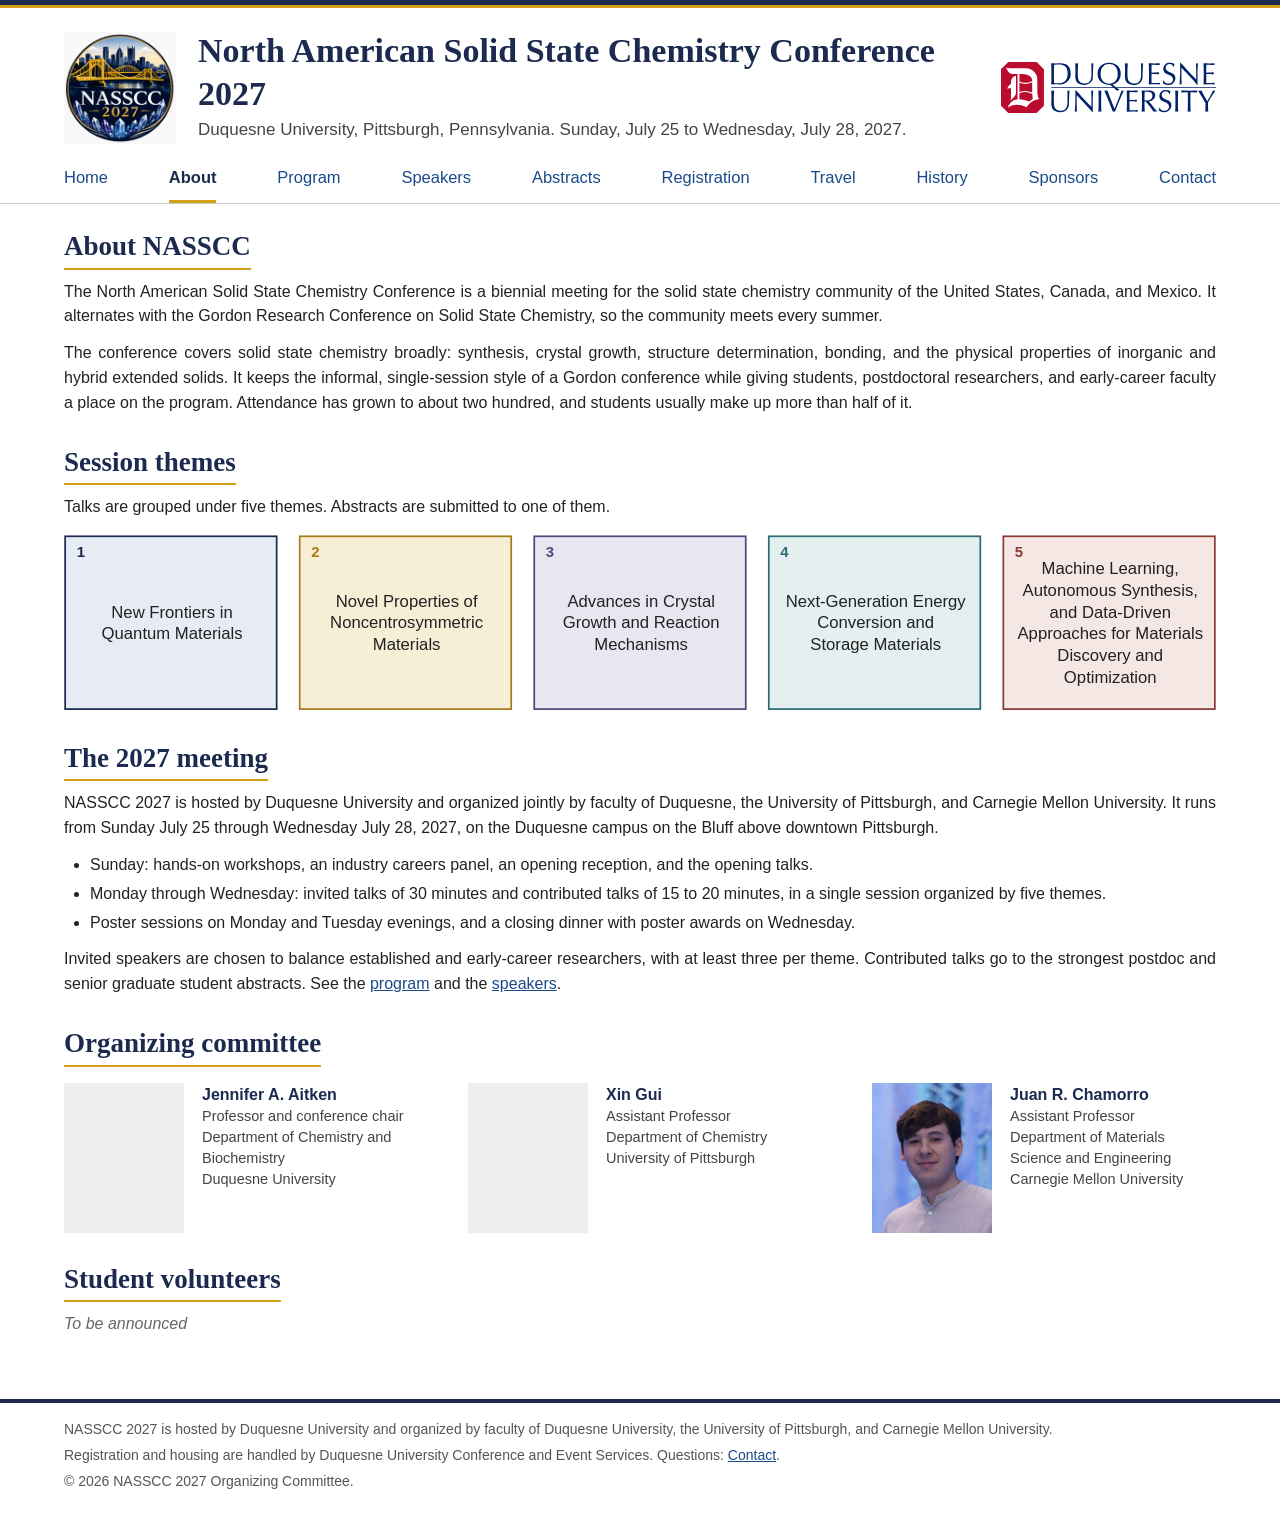
==== commit 06fed547: "Justified paragraphs; two wording changes Co-Authored-By: Claude Fable 5.1 <noreply@anthropic.com> C" ====
--- a/docs/about.html
+++ b/docs/about.html
@@ -38,7 +38,7 @@
 
 <h2>About NASSCC</h2>
 <p class="lead">The North American Solid State Chemistry Conference is a biennial meeting for the solid state chemistry community of the United States, Canada, and Mexico. It alternates with the Gordon Research Conference on Solid State Chemistry, so the community meets every summer.</p>
-<p>The conference covers solid state chemistry broadly: synthesis, crystal growth, structure determination, bonding, and the physical properties of inorganic and hybrid extended solids. It keeps the informal, single-session style of a Gordon conference while giving students, postdoctoral researchers, and early-career faculty a place on the program. Attendance has grown to about two hundred, and students make up more than half of it.</p>
+<p>The conference covers solid state chemistry broadly: synthesis, crystal growth, structure determination, bonding, and the physical properties of inorganic and hybrid extended solids. It keeps the informal, single-session style of a Gordon conference while giving students, postdoctoral researchers, and early-career faculty a place on the program. Attendance has grown to about two hundred, and students usually make up more than half of it.</p>
 
 <div class="sect">
 <h2>Session themes</h2>
--- a/docs/style.css
+++ b/docs/style.css
@@ -30,7 +30,7 @@
 h2{font-size:27px;margin:28px 0 10px}
 h2:first-child{margin-top:0}
 h3{font-size:20px;margin:22px 0 6px}
-p{margin:0 0 12px}
+p{margin:0 0 12px;text-align:justify;hyphens:auto}
 ul,ol{margin:0 0 12px;padding-left:26px}
 li{margin:0 0 4px}
 .small{font-size:14px;color:#555}
@@ -69,16 +69,18 @@
 .namelist li{break-inside:avoid;max-width:none}
 @media (max-width:600px){.namelist{columns:1}}
 footer{border-top:4px solid #1b2a4e;padding:16px 0 40px;font-size:14px;color:#555}
-footer p{margin:0 0 4px;max-width:none}
+footer p{margin:0 0 4px;max-width:none;text-align:left}
 footer p.credit{margin-top:8px;font-size:13px;color:#777}
 .slist{list-style:none;padding:0;margin:0 0 18px}
 .slist li{padding:7px 0;border-bottom:1px solid #e2e2e2;margin:0}
 .slist b{color:#1b2a4e}
 .slist span{color:#555}
+.tba,table p{text-align:left}
+@media (max-width:600px){p{text-align:left;hyphens:manual}}
 .themes-wrap{margin:14px 0 6px}
-.orgrow{display:grid;grid-template-columns:repeat(3,1fr);gap:24px 30px;margin:6px 0 10px}
-.org{display:flex;gap:16px;align-items:flex-start;font-size:14.5px;line-height:1.45;color:#444}
-.org .portrait{width:110px;flex:none;aspect-ratio:4/5;object-fit:cover}
+.orgrow{display:grid;grid-template-columns:repeat(3,1fr);gap:24px 60px;margin:6px 0 10px}
+.org{display:flex;gap:18px;align-items:flex-start;font-size:14.5px;line-height:1.45;color:#444}
+.org .portrait{width:120px;flex:none;aspect-ratio:4/5;object-fit:cover}
 .org b{color:#1b2a4e;font-size:16px}
 @media (max-width:900px){.orgrow{grid-template-columns:1fr}}
 .themes-fig{width:100%;height:auto;display:block}
